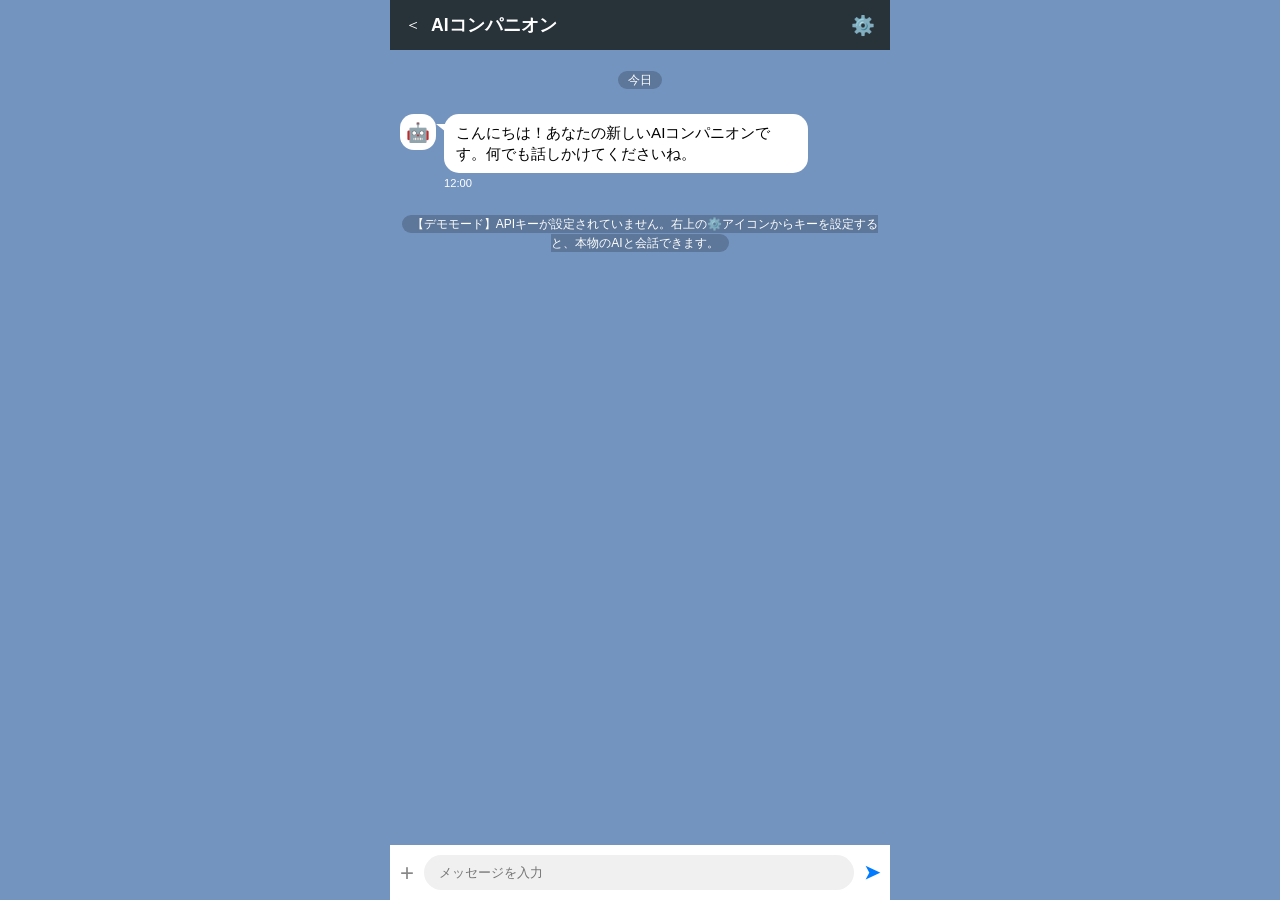
==== index.html @ 5ae6d67e "refactor: complete rebuild of AI Companion with LINE-style UI and robust API handling" ====
<!DOCTYPE html>
<html lang="ja">
<head>
    <meta charset="UTF-8">
    <meta name="viewport" content="width=device-width, initial-scale=1.0, maximum-scale=1.0, user-scalable=no">
    <title>AI Companion - LINE Style</title>
    <link rel="stylesheet" href="style.css?v=2">
</head>
<body>
    <div class="app-container">
        <!-- Header -->
        <header>
            <div class="header-left">
                <span class="back-icon">＜</span>
                <h1 id="companion-name">AIコンパニオン</h1>
            </div>
            <div class="header-right">
                <button id="settings-btn" class="icon-btn">⚙️</button>
            </div>
        </header>

        <!-- Chat Area -->
        <main id="chat-screen">
            <div id="message-list">
                <div class="date-separator"><span>今日</span></div>
                
                <div class="message ai">
                    <div class="avatar">🤖</div>
                    <div class="message-content">
                        <div class="bubble">こんにちは！あなたの新しいAIコンパニオンです。何でも話しかけてくださいね。</div>
                        <span class="time">12:00</span>
                    </div>
                </div>
            </div>
        </main>

        <!-- Input Area -->
        <footer>
            <form id="chat-form">
                <button type="button" class="plus-btn">+</button>
                <input type="text" id="user-input" placeholder="メッセージを入力" autocomplete="off">
                <button type="submit" id="send-btn">➤</button>
            </form>
        </footer>
    </div>

    <!-- Settings Modal -->
    <div id="settings-modal" class="modal hidden">
        <div class="modal-content">
            <h2>設定</h2>
            <div class="input-group">
                <label for="api-key-input">Gemini APIキー</label>
                <input type="password" id="api-key-input" placeholder="ここにAPIキーを貼り付け">
            </div>
            <p class="help-text">
                キーをお持ちでない場合は <a href="https://aistudio.google.com/app/apikey" target="_blank">Google AI Studio</a> で無料で取得できます。
            </p>
            <div class="modal-actions">
                <button id="save-key-btn" class="primary-btn">保存して閉じる</button>
                <button id="close-modal-btn">キャンセル</button>
            </div>
        </div>
    </div>

    <script src="app.js?v=2"></script>
</body>
</html>
---- style.css ----
:root {
    --line-bg: #7494c0;
    --line-header: #273239;
    --line-green: #8de053;
    --line-white: #ffffff;
    --line-text: #000000;
    --line-gray: #f0f0f0;
    --line-time: #ffffff;
    --header-height: 50px;
    --footer-height: 60px;
}

* {
    box-sizing: border-box;
    margin: 0;
    padding: 0;
    -webkit-tap-highlight-color: transparent;
}

body {
    font-family: "Helvetica Neue", Helvetica, Arial, "Hiragino Kaku Gothic ProN", "Hiragino Sans", Meiryo, sans-serif;
    background-color: var(--line-bg);
    height: 100vh;
    overflow: hidden;
}

.app-container {
    display: flex;
    flex-direction: column;
    height: 100vh;
    max-width: 500px;
    margin: 0 auto;
    background-color: var(--line-bg);
}

/* Header */
header {
    height: var(--header-height);
    background-color: var(--line-header);
    color: white;
    display: flex;
    justify-content: space-between;
    align-items: center;
    padding: 0 15px;
    flex-shrink: 0;
}

.header-left {
    display: flex;
    align-items: center;
    gap: 10px;
}

.header-left h1 {
    font-size: 1.1rem;
    font-weight: bold;
}

.icon-btn {
    background: none;
    border: none;
    font-size: 1.2rem;
    cursor: pointer;
}

/* Chat Area */
#chat-screen {
    flex: 1;
    overflow-y: auto;
    padding: 10px;
    scroll-behavior: smooth;
}

#message-list {
    display: flex;
    flex-direction: column;
    gap: 15px;
}

.date-separator {
    text-align: center;
    margin: 10px 0;
}

.date-separator span {
    background-color: rgba(0, 0, 0, 0.2);
    color: white;
    padding: 2px 10px;
    border-radius: 10px;
    font-size: 0.75rem;
}

/* Message Bubbles */
.message {
    display: flex;
    gap: 8px;
    max-width: 85%;
}

.message.ai {
    align-self: flex-start;
}

.message.user {
    align-self: flex-end;
    flex-direction: row-reverse;
}

.avatar {
    width: 36px;
    height: 36px;
    background-color: #fff;
    border-radius: 14px;
    display: flex;
    justify-content: center;
    align-items: center;
    font-size: 1.2rem;
    flex-shrink: 0;
}

.message-content {
    display: flex;
    flex-direction: column;
    position: relative;
}

.ai .message-content {
    align-items: flex-start;
}

.user .message-content {
    align-items: flex-end;
}

.bubble {
    padding: 8px 12px;
    border-radius: 15px;
    font-size: 0.95rem;
    line-height: 1.4;
    word-break: break-all;
    position: relative;
}

.ai .bubble {
    background-color: var(--line-white);
    color: var(--line-text);
}

.ai .bubble::before {
    content: "";
    position: absolute;
    top: 10px;
    left: -8px;
    border-right: 10px solid var(--line-white);
    border-bottom: 8px solid transparent;
}

.user .bubble {
    background-color: var(--line-green);
    color: var(--line-text);
}

.user .bubble::before {
    content: "";
    position: absolute;
    top: 10px;
    right: -8px;
    border-left: 10px solid var(--line-green);
    border-bottom: 8px solid transparent;
}

.time {
    font-size: 0.7rem;
    color: var(--line-time);
    margin-top: 4px;
}

.user .time {
    color: rgba(255, 255, 255, 0.8);
}

/* Footer Input */
footer {
    background-color: white;
    padding: 10px;
    flex-shrink: 0;
}

#chat-form {
    display: flex;
    align-items: center;
    gap: 10px;
}

.plus-btn {
    background: none;
    border: none;
    font-size: 1.5rem;
    color: #888;
}

#user-input {
    flex: 1;
    border: none;
    background-color: var(--line-gray);
    padding: 10px 15px;
    border-radius: 20px;
    outline: none;
}

#send-btn {
    background: none;
    border: none;
    font-size: 1.2rem;
    color: #007aff;
    font-weight: bold;
}

/* Modal */
.modal {
    position: fixed;
    top: 0;
    left: 0;
    width: 100%;
    height: 100%;
    background: rgba(0,0,0,0.6);
    display: flex;
    justify-content: center;
    align-items: center;
    z-index: 1000;
}

.modal.hidden {
    display: none;
}

.modal-content {
    background: white;
    padding: 20px;
    border-radius: 12px;
    width: 90%;
    max-width: 400px;
}

.input-group {
    margin: 15px 0;
}

.input-group label {
    display: block;
    margin-bottom: 5px;
    font-weight: bold;
    font-size: 0.9rem;
}

.input-group input {
    width: 100%;
    padding: 10px;
    border: 1px solid #ddd;
    border-radius: 6px;
}

.help-text {
    font-size: 0.8rem;
    color: #666;
    margin-bottom: 20px;
}

.modal-actions {
    display: flex;
    flex-direction: column;
    gap: 10px;
}

.primary-btn {
    background-color: #007aff;
    color: white;
    border: none;
    padding: 12px;
    border-radius: 6px;
    font-weight: bold;
}

/* Loading Indicator */
.typing {
    opacity: 0.7;
}

@keyframes pulse {
    0% { opacity: 0.4; }
    50% { opacity: 1; }
    100% { opacity: 0.4; }
}

.typing .bubble {
    padding: 10px 15px;
}
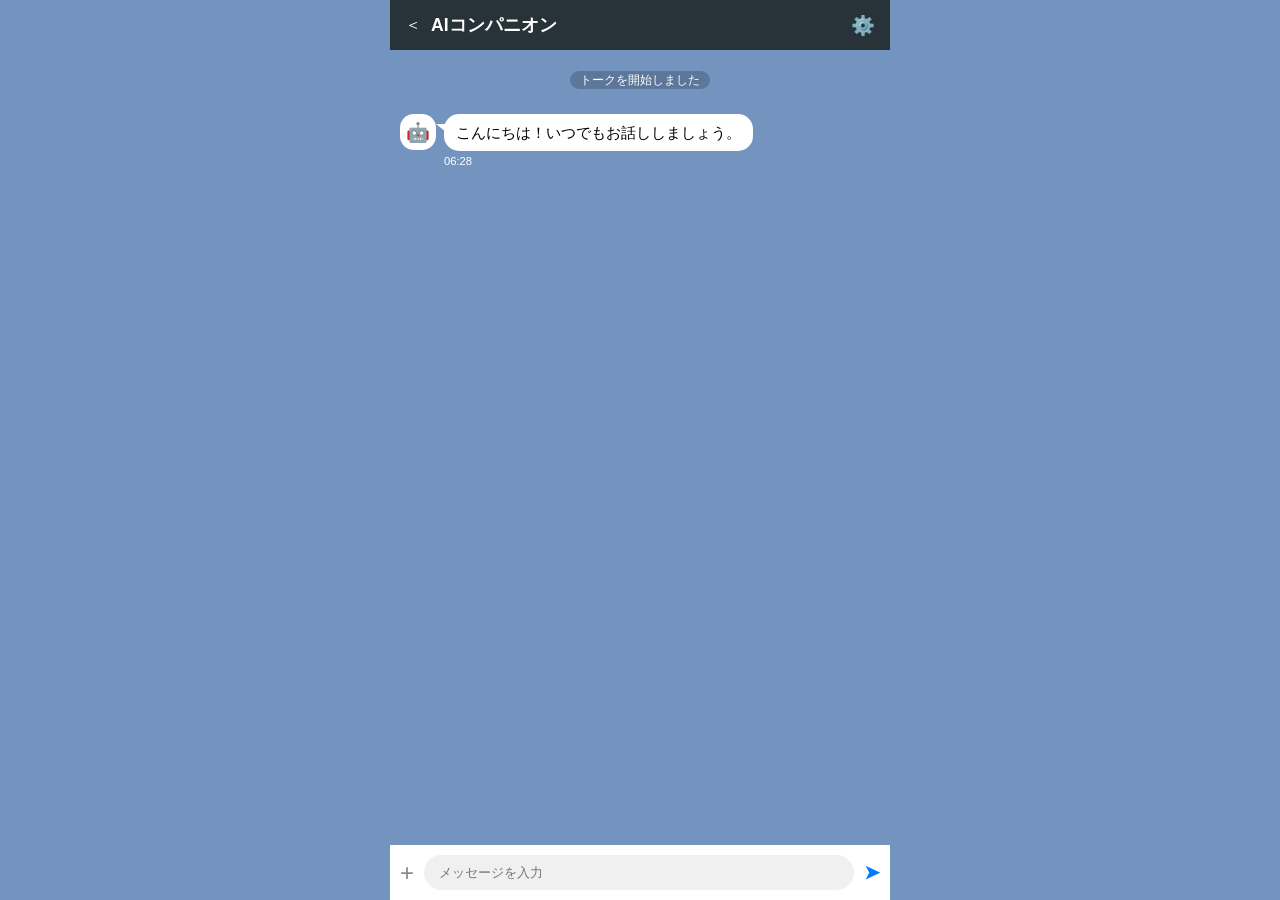
==== commit c182f520: "refactor: rename files to force cache bypass and implement smart fallback mode" ====
--- a/index.html
+++ b/index.html
@@ -4,11 +4,10 @@
     <meta charset="UTF-8">
     <meta name="viewport" content="width=device-width, initial-scale=1.0, maximum-scale=1.0, user-scalable=no">
     <title>AI Companion - LINE Style</title>
-    <link rel="stylesheet" href="style.css?v=2">
+    <link rel="stylesheet" href="theme.css">
 </head>
 <body>
     <div class="app-container">
-        <!-- Header -->
         <header>
             <div class="header-left">
                 <span class="back-icon">＜</span>
@@ -19,22 +18,12 @@
             </div>
         </header>
 
-        <!-- Chat Area -->
         <main id="chat-screen">
             <div id="message-list">
-                <div class="date-separator"><span>今日</span></div>
-                
-                <div class="message ai">
-                    <div class="avatar">🤖</div>
-                    <div class="message-content">
-                        <div class="bubble">こんにちは！あなたの新しいAIコンパニオンです。何でも話しかけてくださいね。</div>
-                        <span class="time">12:00</span>
-                    </div>
-                </div>
+                <div class="date-separator"><span>トークを開始しました</span></div>
             </div>
         </main>
 
-        <!-- Input Area -->
         <footer>
             <form id="chat-form">
                 <button type="button" class="plus-btn">+</button>
@@ -52,16 +41,24 @@
                 <label for="api-key-input">Gemini APIキー</label>
                 <input type="password" id="api-key-input" placeholder="ここにAPIキーを貼り付け">
             </div>
+            <div class="input-group">
+                <label for="model-select">使用するモデル</label>
+                <select id="model-select">
+                    <option value="gemini-1.5-flash">Gemini 1.5 Flash (推奨)</option>
+                    <option value="gemini-1.5-pro">Gemini 1.5 Pro</option>
+                    <option value="gemini-pro">Gemini 1.0 Pro (安定)</option>
+                </select>
+            </div>
             <p class="help-text">
-                キーをお持ちでない場合は <a href="https://aistudio.google.com/app/apikey" target="_blank">Google AI Studio</a> で無料で取得できます。
+                APIキーなしでも「AIコンパニオン（デモ版）」と会話できます。
             </p>
             <div class="modal-actions">
-                <button id="save-key-btn" class="primary-btn">保存して閉じる</button>
-                <button id="close-modal-btn">キャンセル</button>
+                <button id="save-key-btn" class="primary-btn">設定を保存</button>
+                <button id="close-modal-btn">閉じる</button>
             </div>
         </div>
     </div>
 
-    <script src="app.js?v=2"></script>
+    <script src="chat.js"></script>
 </body>
 </html>
--- a/theme.css
+++ b/theme.css
@@ -0,0 +1,297 @@
+:root {
+    --line-bg: #7494c0;
+    --line-header: #273239;
+    --line-green: #8de053;
+    --line-white: #ffffff;
+    --line-text: #000000;
+    --line-gray: #f0f0f0;
+    --line-time: #ffffff;
+    --header-height: 50px;
+    --footer-height: 60px;
+}
+
+* {
+    box-sizing: border-box;
+    margin: 0;
+    padding: 0;
+    -webkit-tap-highlight-color: transparent;
+}
+
+body {
+    font-family: "Helvetica Neue", Helvetica, Arial, "Hiragino Kaku Gothic ProN", "Hiragino Sans", Meiryo, sans-serif;
+    background-color: var(--line-bg);
+    height: 100vh;
+    overflow: hidden;
+}
+
+.app-container {
+    display: flex;
+    flex-direction: column;
+    height: 100vh;
+    max-width: 500px;
+    margin: 0 auto;
+    background-color: var(--line-bg);
+}
+
+/* Header */
+header {
+    height: var(--header-height);
+    background-color: var(--line-header);
+    color: white;
+    display: flex;
+    justify-content: space-between;
+    align-items: center;
+    padding: 0 15px;
+    flex-shrink: 0;
+}
+
+.header-left {
+    display: flex;
+    align-items: center;
+    gap: 10px;
+}
+
+.header-left h1 {
+    font-size: 1.1rem;
+    font-weight: bold;
+}
+
+.icon-btn {
+    background: none;
+    border: none;
+    font-size: 1.2rem;
+    cursor: pointer;
+}
+
+/* Chat Area */
+#chat-screen {
+    flex: 1;
+    overflow-y: auto;
+    padding: 10px;
+    scroll-behavior: smooth;
+}
+
+#message-list {
+    display: flex;
+    flex-direction: column;
+    gap: 15px;
+}
+
+.date-separator {
+    text-align: center;
+    margin: 10px 0;
+}
+
+.date-separator span {
+    background-color: rgba(0, 0, 0, 0.2);
+    color: white;
+    padding: 2px 10px;
+    border-radius: 10px;
+    font-size: 0.75rem;
+}
+
+/* Message Bubbles */
+.message {
+    display: flex;
+    gap: 8px;
+    max-width: 85%;
+}
+
+.message.ai {
+    align-self: flex-start;
+}
+
+.message.user {
+    align-self: flex-end;
+    flex-direction: row-reverse;
+}
+
+.avatar {
+    width: 36px;
+    height: 36px;
+    background-color: #fff;
+    border-radius: 14px;
+    display: flex;
+    justify-content: center;
+    align-items: center;
+    font-size: 1.2rem;
+    flex-shrink: 0;
+}
+
+.message-content {
+    display: flex;
+    flex-direction: column;
+    position: relative;
+}
+
+.ai .message-content {
+    align-items: flex-start;
+}
+
+.user .message-content {
+    align-items: flex-end;
+}
+
+.bubble {
+    padding: 8px 12px;
+    border-radius: 15px;
+    font-size: 0.95rem;
+    line-height: 1.4;
+    word-break: break-all;
+    position: relative;
+}
+
+.ai .bubble {
+    background-color: var(--line-white);
+    color: var(--line-text);
+}
+
+.ai .bubble::before {
+    content: "";
+    position: absolute;
+    top: 10px;
+    left: -8px;
+    border-right: 10px solid var(--line-white);
+    border-bottom: 8px solid transparent;
+}
+
+.user .bubble {
+    background-color: var(--line-green);
+    color: var(--line-text);
+}
+
+.user .bubble::before {
+    content: "";
+    position: absolute;
+    top: 10px;
+    right: -8px;
+    border-left: 10px solid var(--line-green);
+    border-bottom: 8px solid transparent;
+}
+
+.time {
+    font-size: 0.7rem;
+    color: var(--line-time);
+    margin-top: 4px;
+}
+
+.user .time {
+    color: rgba(255, 255, 255, 0.8);
+}
+
+/* Footer Input */
+footer {
+    background-color: white;
+    padding: 10px;
+    flex-shrink: 0;
+}
+
+#chat-form {
+    display: flex;
+    align-items: center;
+    gap: 10px;
+}
+
+.plus-btn {
+    background: none;
+    border: none;
+    font-size: 1.5rem;
+    color: #888;
+}
+
+#user-input {
+    flex: 1;
+    border: none;
+    background-color: var(--line-gray);
+    padding: 10px 15px;
+    border-radius: 20px;
+    outline: none;
+}
+
+#send-btn {
+    background: none;
+    border: none;
+    font-size: 1.2rem;
+    color: #007aff;
+    font-weight: bold;
+}
+
+/* Modal */
+.modal {
+    position: fixed;
+    top: 0;
+    left: 0;
+    width: 100%;
+    height: 100%;
+    background: rgba(0,0,0,0.6);
+    display: flex;
+    justify-content: center;
+    align-items: center;
+    z-index: 1000;
+}
+
+.modal.hidden {
+    display: none;
+}
+
+.modal-content {
+    background: white;
+    padding: 20px;
+    border-radius: 12px;
+    width: 90%;
+    max-width: 400px;
+}
+
+.input-group {
+    margin: 15px 0;
+}
+
+.input-group label {
+    display: block;
+    margin-bottom: 5px;
+    font-weight: bold;
+    font-size: 0.9rem;
+}
+
+.input-group input {
+    width: 100%;
+    padding: 10px;
+    border: 1px solid #ddd;
+    border-radius: 6px;
+}
+
+.help-text {
+    font-size: 0.8rem;
+    color: #666;
+    margin-bottom: 20px;
+}
+
+.modal-actions {
+    display: flex;
+    flex-direction: column;
+    gap: 10px;
+}
+
+.primary-btn {
+    background-color: #007aff;
+    color: white;
+    border: none;
+    padding: 12px;
+    border-radius: 6px;
+    font-weight: bold;
+}
+
+/* Loading Indicator */
+.typing {
+    opacity: 0.7;
+}
+
+@keyframes pulse {
+    0% { opacity: 0.4; }
+    50% { opacity: 1; }
+    100% { opacity: 0.4; }
+}
+
+.typing .bubble {
+    padding: 10px 15px;
+}
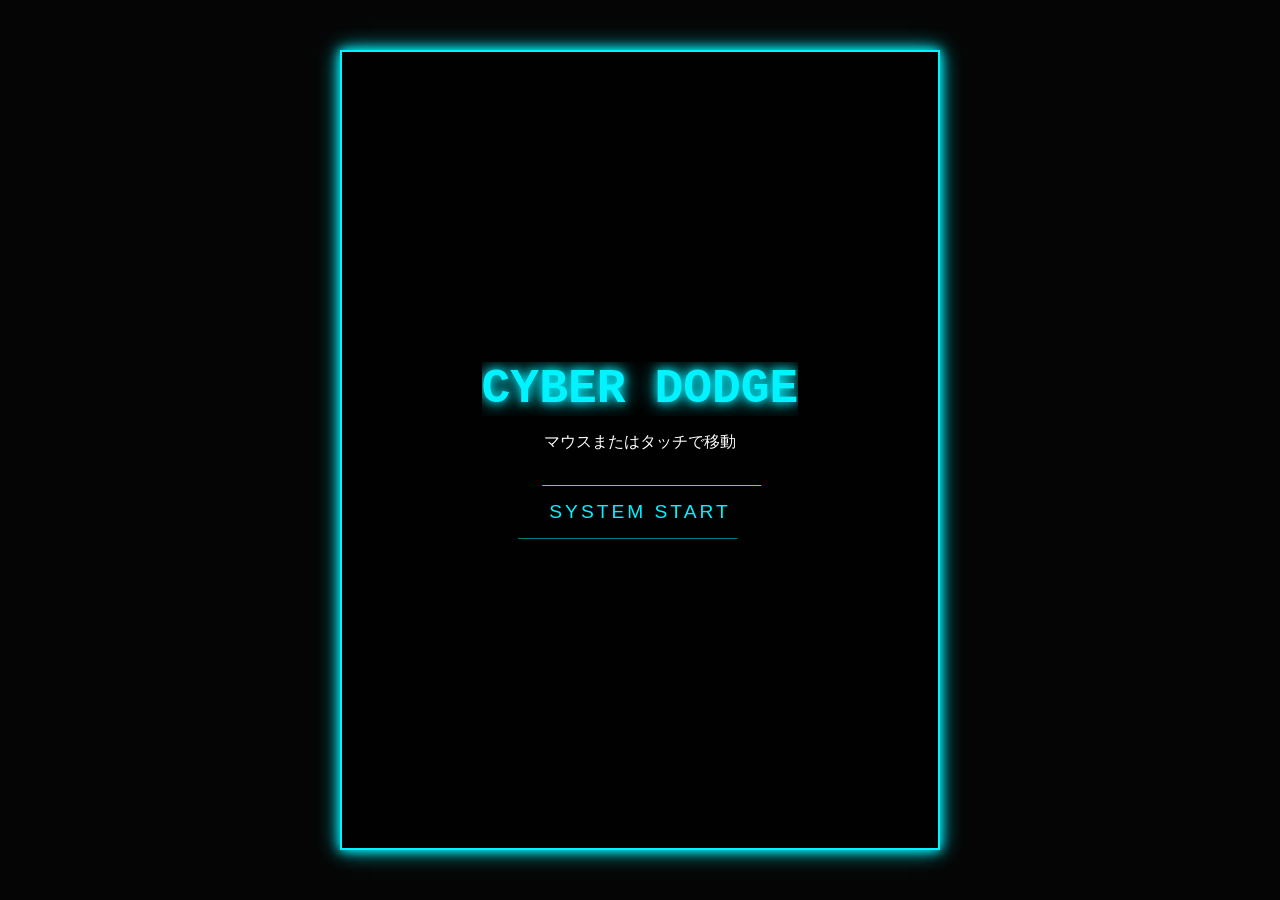
==== commit 01cd4e9d: "refactor: replace chat app with Cyber Dodge game as the primary application" ====
--- a/index.html
+++ b/index.html
@@ -3,62 +3,33 @@
 <head>
     <meta charset="UTF-8">
     <meta name="viewport" content="width=device-width, initial-scale=1.0, maximum-scale=1.0, user-scalable=no">
-    <title>AI Companion - LINE Style</title>
-    <link rel="stylesheet" href="theme.css">
+    <title>CYBER DODGE - Bullet Hell</title>
+    <link rel="stylesheet" href="cyber.css">
 </head>
 <body>
-    <div class="app-container">
-        <header>
-            <div class="header-left">
-                <span class="back-icon">＜</span>
-                <h1 id="companion-name">AIコンパニオン</h1>
+    <div id="game-container">
+        <canvas id="gameCanvas"></canvas>
+        
+        <!-- UI Overlays -->
+        <div id="ui-layer">
+            <div id="start-screen" class="overlay">
+                <h1 class="glitch" data-text="CYBER DODGE">CYBER DODGE</h1>
+                <p>マウスまたはタッチで移動</p>
+                <button id="start-btn" class="cyber-btn">SYSTEM START</button>
             </div>
-            <div class="header-right">
-                <button id="settings-btn" class="icon-btn">⚙️</button>
+
+            <div id="game-over-screen" class="overlay hidden">
+                <h2 class="neon-text">SYSTEM FAILURE</h2>
+                <p>SCORE: <span id="final-score">0</span></p>
+                <button id="restart-btn" class="cyber-btn">REBOOT</button>
             </div>
-        </header>
 
-        <main id="chat-screen">
-            <div id="message-list">
-                <div class="date-separator"><span>トークを開始しました</span></div>
-            </div>
-        </main>
-
-        <footer>
-            <form id="chat-form">
-                <button type="button" class="plus-btn">+</button>
-                <input type="text" id="user-input" placeholder="メッセージを入力" autocomplete="off">
-                <button type="submit" id="send-btn">➤</button>
-            </form>
-        </footer>
-    </div>
-
-    <!-- Settings Modal -->
-    <div id="settings-modal" class="modal hidden">
-        <div class="modal-content">
-            <h2>設定</h2>
-            <div class="input-group">
-                <label for="api-key-input">Gemini APIキー</label>
-                <input type="password" id="api-key-input" placeholder="ここにAPIキーを貼り付け">
-            </div>
-            <div class="input-group">
-                <label for="model-select">使用するモデル</label>
-                <select id="model-select">
-                    <option value="gemini-1.5-flash">Gemini 1.5 Flash (推奨)</option>
-                    <option value="gemini-1.5-pro">Gemini 1.5 Pro</option>
-                    <option value="gemini-pro">Gemini 1.0 Pro (安定)</option>
-                </select>
-            </div>
-            <p class="help-text">
-                APIキーなしでも「AIコンパニオン（デモ版）」と会話できます。
-            </p>
-            <div class="modal-actions">
-                <button id="save-key-btn" class="primary-btn">設定を保存</button>
-                <button id="close-modal-btn">閉じる</button>
+            <div id="hud" class="hidden">
+                <div class="hud-item">SCORE: <span id="current-score">0</span></div>
+                <div class="hud-item">LEVEL: <span id="current-level">1</span></div>
             </div>
         </div>
     </div>
-
-    <script src="chat.js"></script>
+    <script src="game.js"></script>
 </body>
 </html>
--- a/cyber.css
+++ b/cyber.css
@@ -0,0 +1,164 @@
+:root {
+    --cyber-cyan: #00f3ff;
+    --cyber-magenta: #ff00ff;
+    --cyber-yellow: #f3ff00;
+    --cyber-bg: #050505;
+    --glow: 0 0 10px var(--cyber-cyan), 0 0 20px var(--cyber-cyan);
+}
+
+* {
+    margin: 0;
+    padding: 0;
+    box-sizing: border-box;
+    overflow: hidden;
+    user-select: none;
+    touch-action: none;
+}
+
+body {
+    background-color: var(--cyber-bg);
+    color: white;
+    font-family: 'Courier New', Courier, monospace;
+    height: 100vh;
+    display: flex;
+    justify-content: center;
+    align-items: center;
+}
+
+#game-container {
+    position: relative;
+    width: 100%;
+    height: 100%;
+    max-width: 600px;
+    max-height: 800px;
+    border: 2px solid var(--cyber-cyan);
+    box-shadow: var(--glow);
+}
+
+canvas {
+    width: 100%;
+    height: 100%;
+    display: block;
+}
+
+/* UI Layers */
+#ui-layer {
+    position: absolute;
+    top: 0;
+    left: 0;
+    width: 100%;
+    height: 100%;
+    display: flex;
+    flex-direction: column;
+    justify-content: center;
+    align-items: center;
+    pointer-events: none;
+}
+
+.overlay {
+    background: rgba(0, 0, 0, 0.85);
+    width: 100%;
+    height: 100%;
+    display: flex;
+    flex-direction: column;
+    justify-content: center;
+    align-items: center;
+    text-align: center;
+    pointer-events: all;
+    transition: opacity 0.5s;
+}
+
+.hidden {
+    display: none !important;
+    opacity: 0;
+}
+
+/* Typography */
+h1 {
+    font-size: 3rem;
+    color: var(--cyber-cyan);
+    text-shadow: var(--glow);
+    margin-bottom: 1rem;
+}
+
+h2 {
+    font-size: 2.5rem;
+    color: var(--cyber-magenta);
+    text-shadow: 0 0 15px var(--cyber-magenta);
+    margin-bottom: 1rem;
+}
+
+.cyber-btn {
+    background: transparent;
+    border: 1px solid var(--cyber-cyan);
+    color: var(--cyber-cyan);
+    padding: 15px 30px;
+    font-size: 1.2rem;
+    cursor: pointer;
+    margin-top: 2rem;
+    position: relative;
+    transition: all 0.3s;
+    text-transform: uppercase;
+    letter-spacing: 3px;
+    clip-path: polygon(10% 0, 100% 0, 90% 100%, 0% 100%);
+}
+
+.cyber-btn:hover {
+    background: var(--cyber-cyan);
+    color: black;
+    box-shadow: var(--glow);
+}
+
+/* HUD */
+#hud {
+    position: absolute;
+    top: 10px;
+    left: 0;
+    width: 100%;
+    padding: 0 20px;
+    display: flex;
+    justify-content: space-between;
+    pointer-events: none;
+    color: var(--cyber-cyan);
+    font-weight: bold;
+    font-size: 1.1rem;
+    text-shadow: 0 0 5px var(--cyber-cyan);
+}
+
+/* Glitch Effect */
+.glitch {
+    position: relative;
+}
+
+.glitch::before, .glitch::after {
+    content: attr(data-text);
+    position: absolute;
+    top: 0;
+    left: 0;
+    width: 100%;
+    height: 100%;
+}
+
+.glitch::before {
+    left: 2px;
+    text-shadow: -2px 0 var(--cyber-magenta);
+    clip: rect(44px, 450px, 56px, 0);
+    animation: glitch-1 5s infinite linear alternate-reverse;
+}
+
+.glitch::after {
+    left: -2px;
+    text-shadow: -2px 0 var(--cyber-cyan);
+    clip: rect(44px, 450px, 56px, 0);
+    animation: glitch-2 5s infinite linear alternate-reverse;
+}
+
+@keyframes glitch-1 {
+    0% { clip: rect(20px, 9999px, 40px, 0); }
+    100% { clip: rect(80px, 9999px, 100px, 0); }
+}
+
+@keyframes glitch-2 {
+    0% { clip: rect(50px, 9999px, 70px, 0); }
+    100% { clip: rect(10px, 9999px, 30px, 0); }
+}
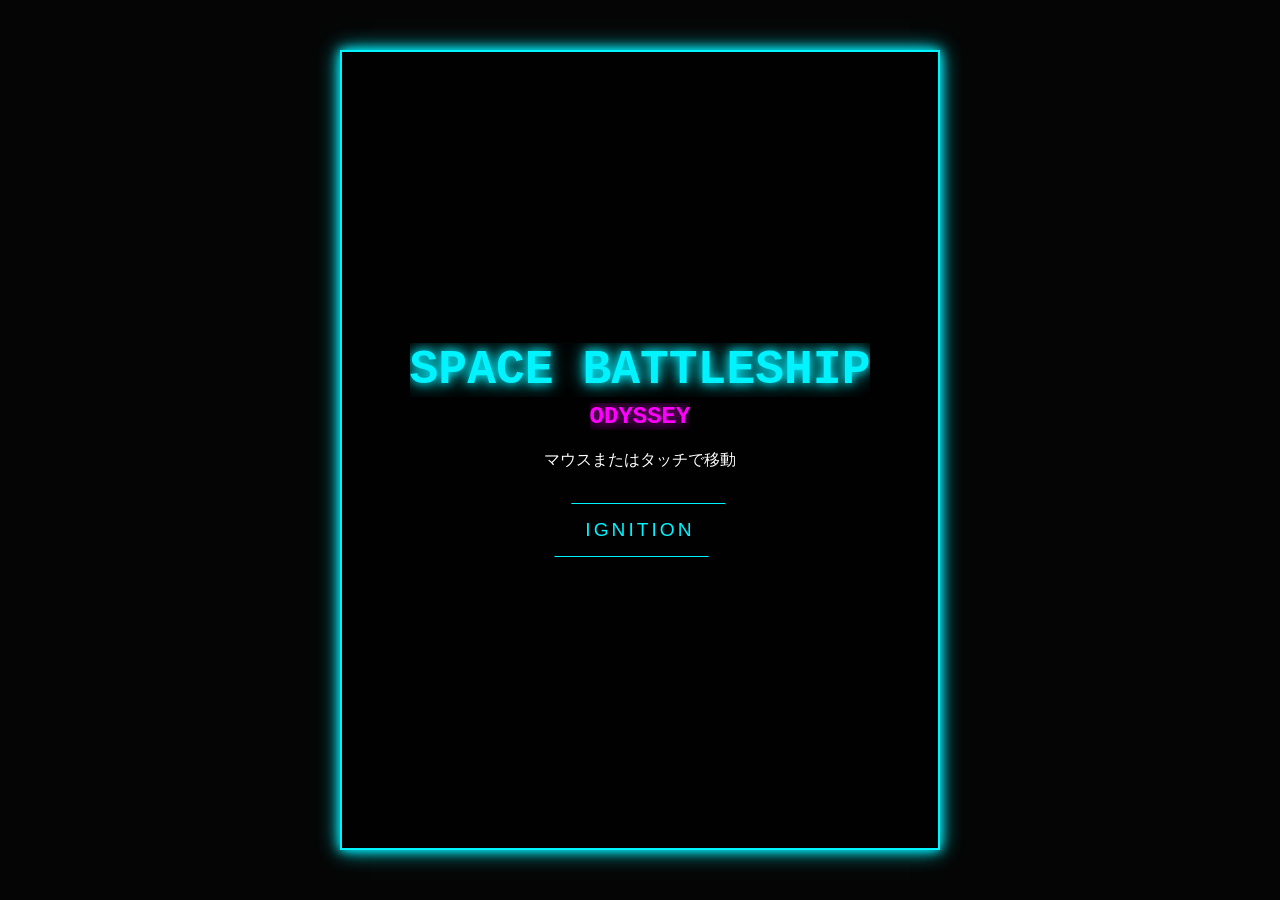
==== commit db1b4352: "feat: upgrade game to Space Battleship Odyssey with new visuals, patterns, and items" ====
--- a/index.html
+++ b/index.html
@@ -3,7 +3,7 @@
 <head>
     <meta charset="UTF-8">
     <meta name="viewport" content="width=device-width, initial-scale=1.0, maximum-scale=1.0, user-scalable=no">
-    <title>CYBER DODGE - Bullet Hell</title>
+    <title>SPACE BATTLESHIP ODYSSEY</title>
     <link rel="stylesheet" href="cyber.css">
 </head>
 <body>
@@ -13,20 +13,22 @@
         <!-- UI Overlays -->
         <div id="ui-layer">
             <div id="start-screen" class="overlay">
-                <h1 class="glitch" data-text="CYBER DODGE">CYBER DODGE</h1>
+                <h1 class="glitch" data-text="SPACE BATTLESHIP">SPACE BATTLESHIP</h1>
+                <h2 class="neon-text" style="font-size: 1.5rem; margin-top: -10px; margin-bottom: 20px;">ODYSSEY</h2>
                 <p>マウスまたはタッチで移動</p>
-                <button id="start-btn" class="cyber-btn">SYSTEM START</button>
+                <button id="start-btn" class="cyber-btn">IGNITION</button>
             </div>
 
             <div id="game-over-screen" class="overlay hidden">
-                <h2 class="neon-text">SYSTEM FAILURE</h2>
-                <p>SCORE: <span id="final-score">0</span></p>
-                <button id="restart-btn" class="cyber-btn">REBOOT</button>
+                <h2 class="neon-text">HULL DESTROYED</h2>
+                <p>RECORD: <span id="final-score">0</span> LY</p>
+                <button id="restart-btn" class="cyber-btn">REDEPLOY</button>
             </div>
 
             <div id="hud" class="hidden">
-                <div class="hud-item">SCORE: <span id="current-score">0</span></div>
-                <div class="hud-item">LEVEL: <span id="current-level">1</span></div>
+                <div class="hud-item">DIST: <span id="current-score">0</span> LY</div>
+                <div class="hud-item">PHASE: <span id="current-level">1</span></div>
+                <div id="active-items" style="margin-top: 5px; font-size: 0.8rem;"></div>
             </div>
         </div>
     </div>
